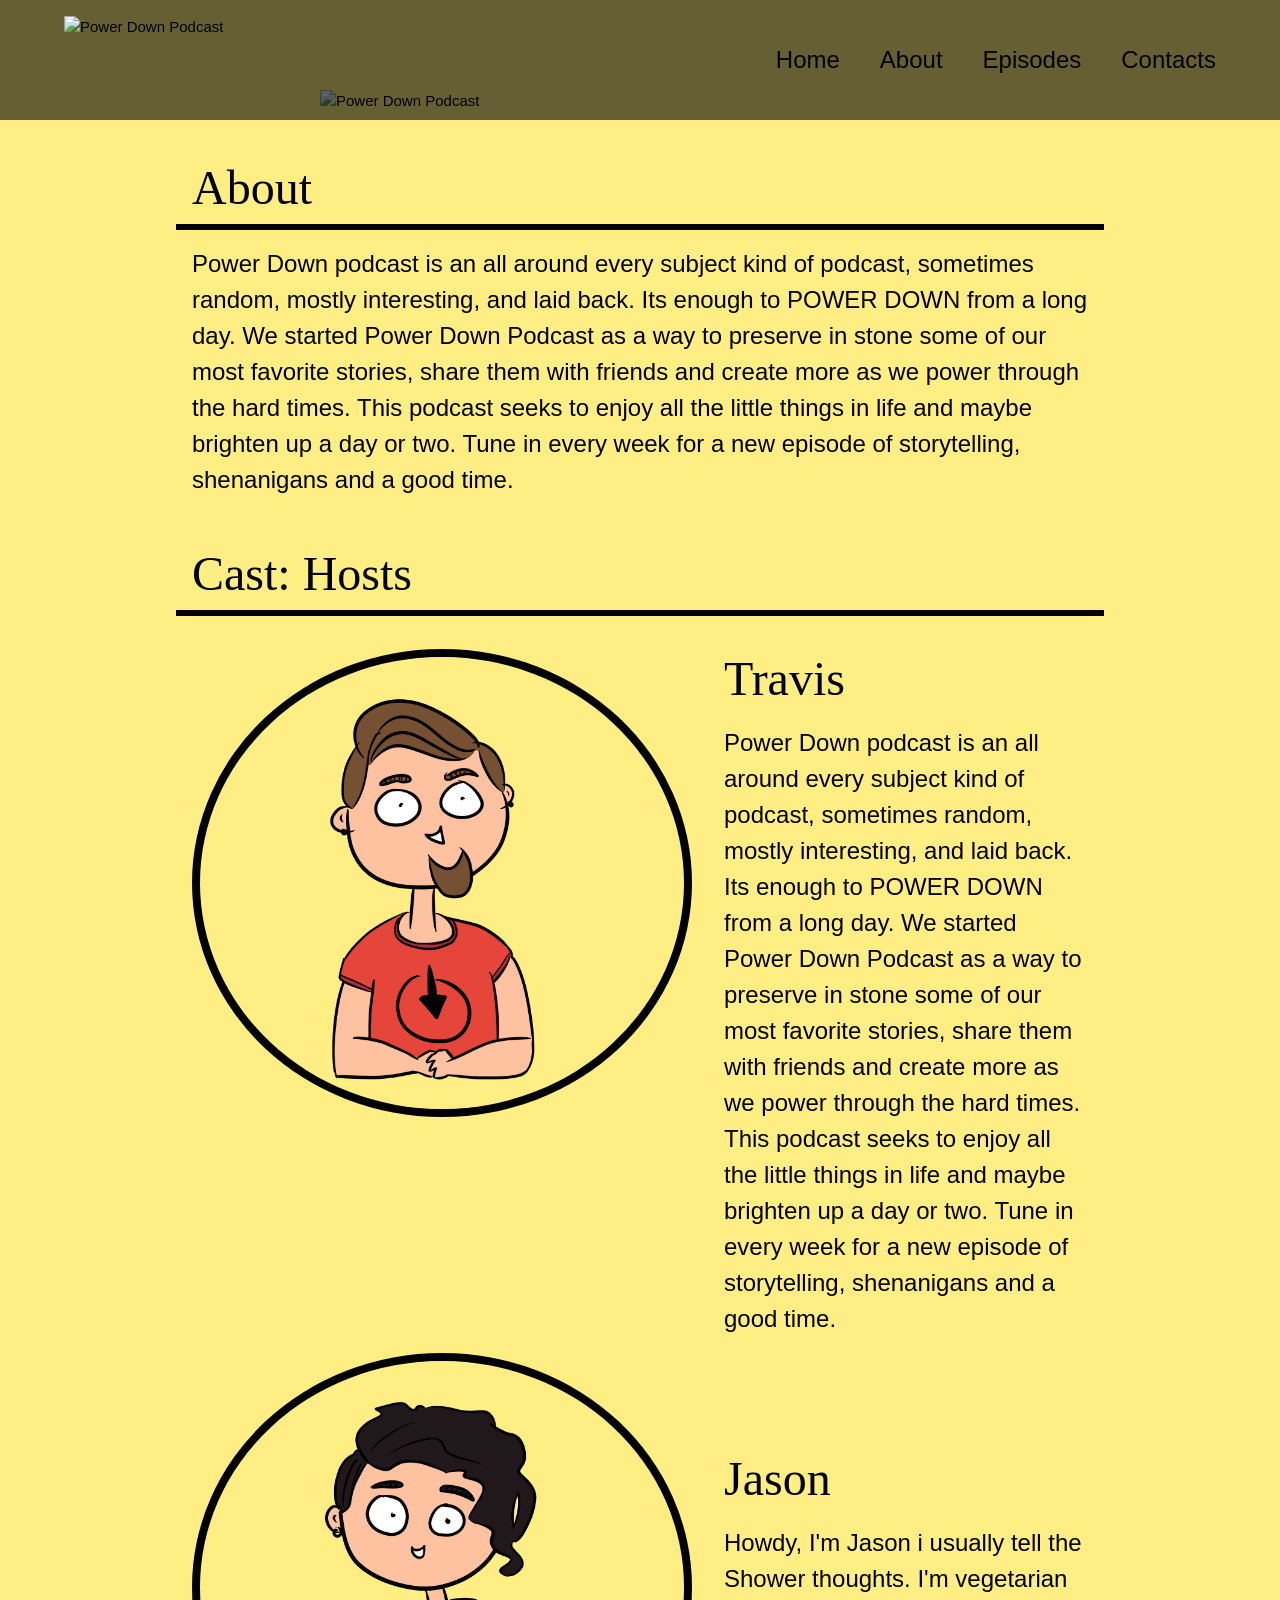
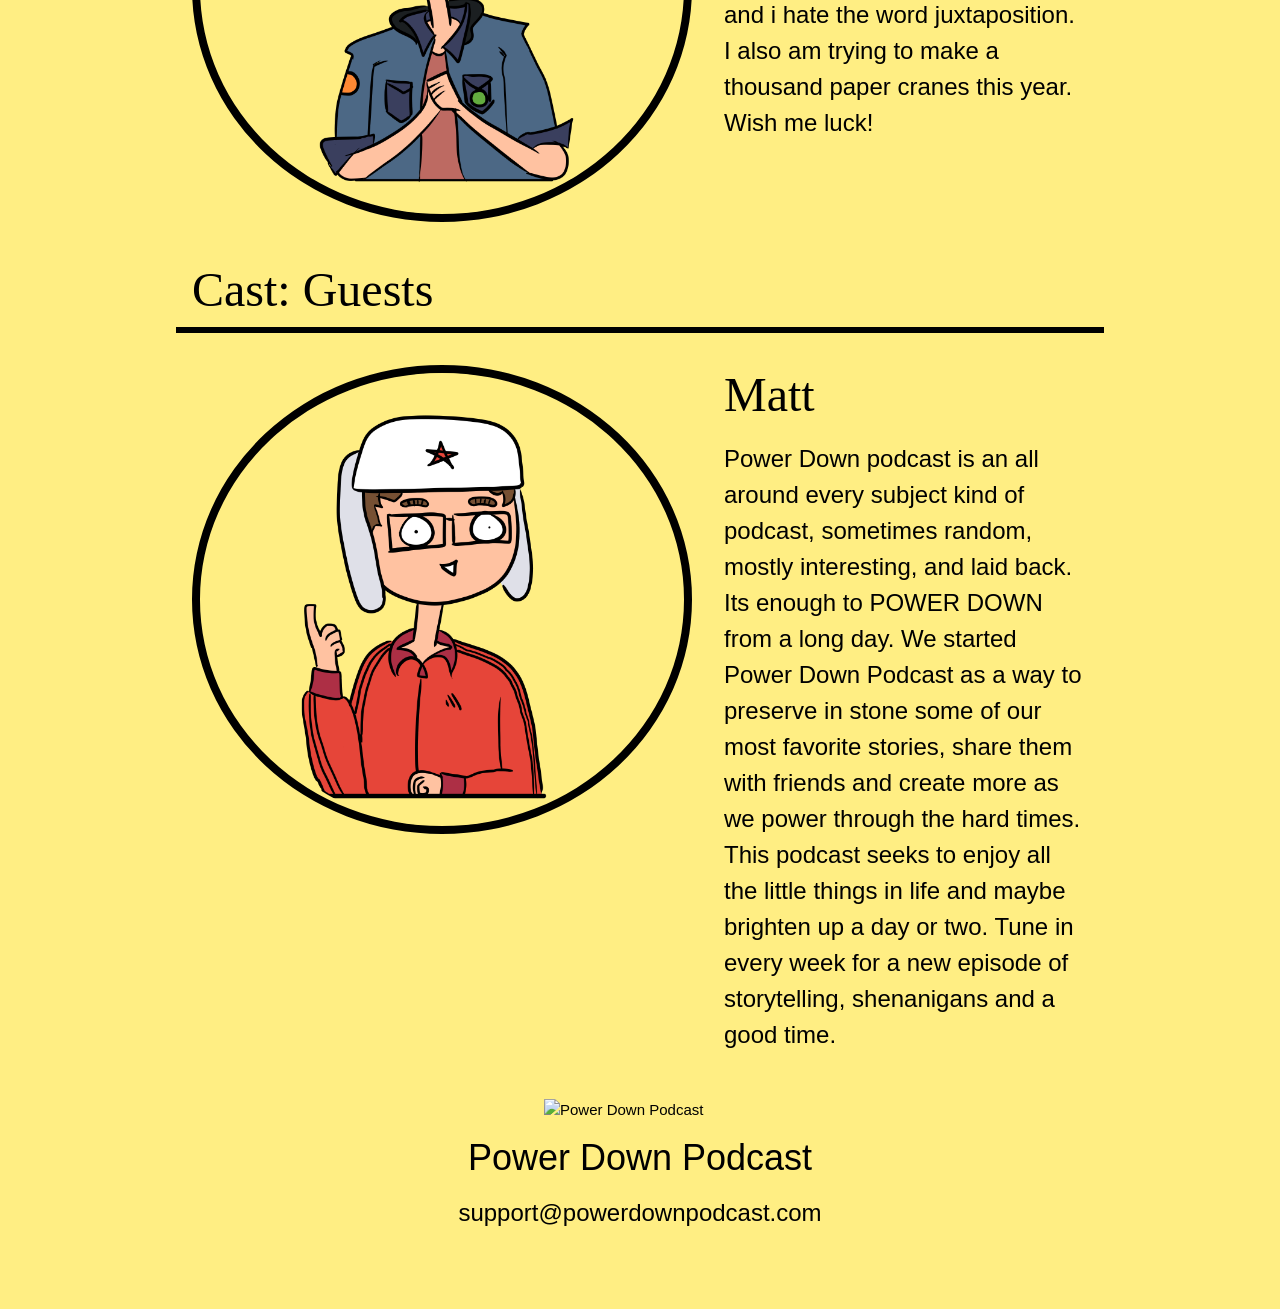
==== www/index.html @ 96c2ef10 "first commit" ====
<!DOCTYPE html>
<html lang="en" dir="ltr">
  <head>
    <meta charset="utf-8">
    <link rel="stylesheet" type="text/css" href="css/style.css">
    <link rel="stylesheet" href="https://www.w3schools.com/w3css/4/w3.css">
    <script src="js/script.js"></script>
    <title>Power Down Podcast</title>
  </head>
  <body>
    <div class="header">
    <div class="inner_header">
      <div class="logo_container">
        <img src="img/logo.png" alt="Power Down Podcast">
      </div>
      <ul class="navigation">
        <a class="w3-button"><li>Home</li></a>
        <a class="w3-button"><li>About</li></a>
        <a class="w3-button"><li>Episodes</li></a>
        <a class="w3-button"><li>Contacts</li></a>
      </ul>
    </div>
  </div>
  <br><br><br><br>
    <img src="img/text.png" alt="Power Down Podcast" class="center">
    <br>
    <div class="w3-container center-container tab">
      <h1 class="w3-panel w3-bottombar w3-border-black">About</h1>
      <p class="w3-container">Power Down podcast is an all around every subject kind of podcast, sometimes
        random, mostly interesting, and laid back. Its enough to POWER DOWN from a
        long day. We started Power Down Podcast as a way to preserve in stone some
        of our most favorite stories, share them with friends and create more as we
        power through the hard times. This podcast seeks to enjoy all the little things
        in life and maybe brighten up a day or two. Tune in every week for a new episode
        of storytelling, shenanigans and a good time.</p>
    </div>
    <br>
    <div class="w3-container center-container tab">
      <h1 class="w3-panel w3-bottombar w3-border-black">Cast: Hosts</h1>
    </div>
    <div class="w3-container center-container">
      <div class="w3-cell-row">
        <div class="w3-container w3-cell">
          <img src="img/Travis.png" class="w3-panel w3-circle" alt="Travis" style="width:500px; border:8px solid black;">
        </div>
        <div class="w3-container w3-cell center-ver tab">
          <h1>Travis</h1>
          <p>Power Down podcast is an all around every subject kind of podcast, sometimes
            random, mostly interesting, and laid back. Its enough to POWER DOWN from a
            long day. We started Power Down Podcast as a way to preserve in stone some
            of our most favorite stories, share them with friends and create more as we
            power through the hard times. This podcast seeks to enjoy all the little things
            in life and maybe brighten up a day or two. Tune in every week for a new episode
            of storytelling, shenanigans and a good time.</p>
        </div>
      </div>
    </div>
    <div class="w3-container center-container">
      <div class="w3-cell-row">
        <div class="w3-container w3-cell">
          <img src="img/Jason.png" class="w3-panel w3-circle" alt="Jason" style="width:500px; border:8px solid black;">
        </div>
        <div class="w3-container w3-cell center-ver tab">
          <h1>Jason</h1>
          <p>Howdy, I'm Jason i usually tell the Shower thoughts. I'm vegetarian and i hate the word juxtaposition. I also am trying to make a thousand paper cranes this year. Wish me luck!</p>
        </div>
      </div>
    </div>
    <div class="w3-container center-container tab">
      <h1 class="w3-panel w3-bottombar w3-border-black">Cast: Guests</h1>
    </div>
    <div class="w3-container center-container">
      <div class="w3-cell-row">
        <div class="w3-container w3-cell">
          <img src="img/Matt.png" class="w3-panel w3-circle" alt="Matt" style="width:500px; border:8px solid black;">
        </div>
        <div class="w3-container w3-cell center-ver tab">
          <h1>Matt</h1>
          <p>Power Down podcast is an all around every subject kind of podcast, sometimes
            random, mostly interesting, and laid back. Its enough to POWER DOWN from a
            long day. We started Power Down Podcast as a way to preserve in stone some
            of our most favorite stories, share them with friends and create more as we
            power through the hard times. This podcast seeks to enjoy all the little things
            in life and maybe brighten up a day or two. Tune in every week for a new episode
            of storytelling, shenanigans and a good time.</p>
        </div>
      </div>
    </div>
    <br><br>
    <div class="center">
      <img src="img/logo.png" alt="Power Down Podcast" class="center" style="width: 30%;">
      <h1 class="w3-center">Power Down Podcast</h1>
      <h3 class="w3-center">support@powerdownpodcast.com</h3>
      <br><br><br>
    </div>
  </body>
</html>
---- www/css/style.css ----
*{
    margin: 0;
    padding: 0;
    list-style: none;
    text-decoration: none;

}

body {
  background-color: rgba(255, 238, 131);
}

.header{
  width: 100%;
  height: 120px;
  display: block;
  background-color: #0009;
  position: fixed;
  top: 0;
}

.inner_header{
  width: 90%;
  height: 100%;
  display: block;
  margin: 0 auto;
}

.logo_container{
  height: 100%;
  display: table;
  float: left;
}

.logo_container h1{
  color: black;
  height: 100%;
  display: table-cell;
  vertical-align: middle;
}

.logo_container img{
  display: table-cell;
  vertical-align: middle;
  padding-top: 16px;
  height: 80%;
}

.navigation{
  float: right;
  height: 100%;
}

.navigation a{
  height: 100%;
  display: table;
  float: left;
  padding: 0px 20px;
}

.navigation a:last-child{
  padding-right: 0px;
}

.navigation a li{
  display: table-cell;
  vertical-align: middle;
  height: 100%;
  color: black;
  font-size: 24px;
  font-family: Impact, Charcoal, sans-serif;
}

.navigation a li:hover {
    color: #FFF;
}

.center {
  display: block;
  margin-left: auto;
  margin-right: auto;
  width: 50%;
}

.center-container {
  display: block;
  margin-left: auto;
  margin-right: auto;
  width: 75%;
}

.tab h1{
    font-family: Impact;
    font-size: 48px;
}

.tab p{
  font-family:sans-serif;
  font-size: 24px;
}

.center-ver {
  display: table-cell;
  vertical-align: middle;
}
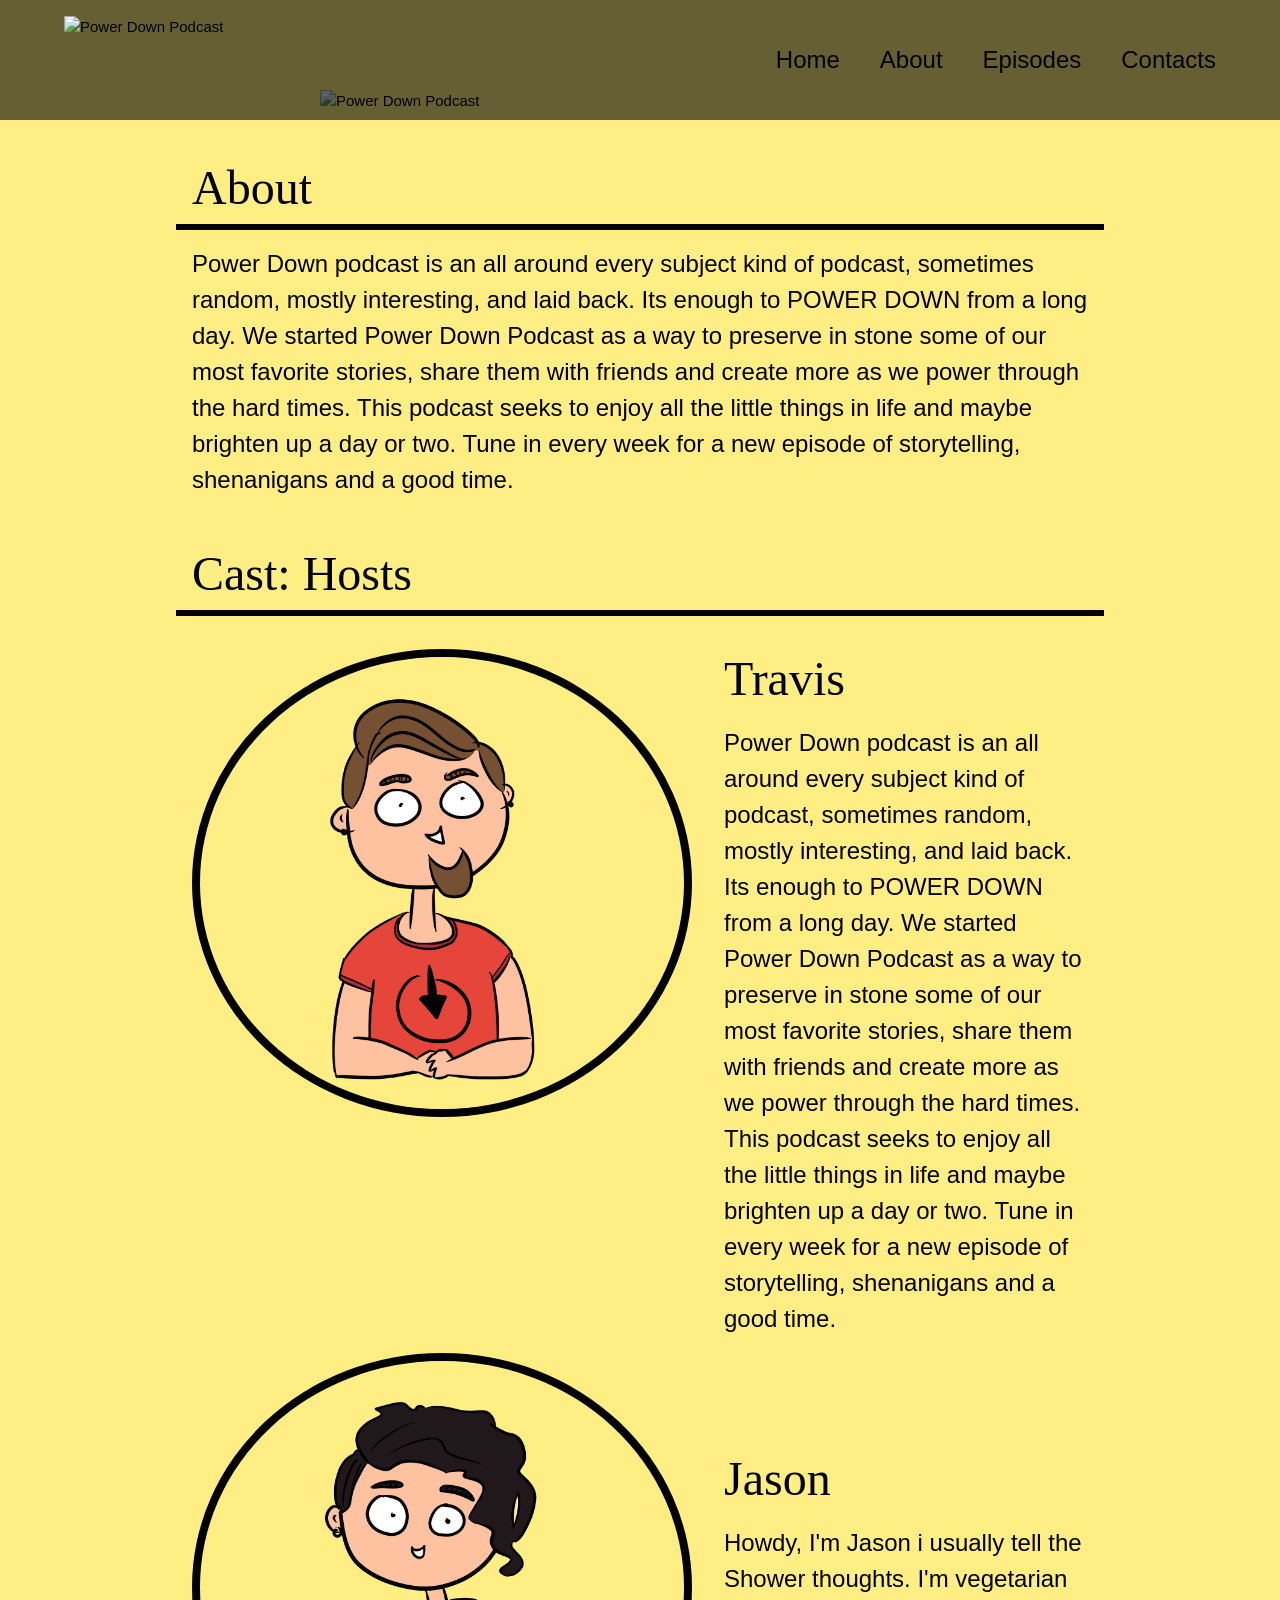
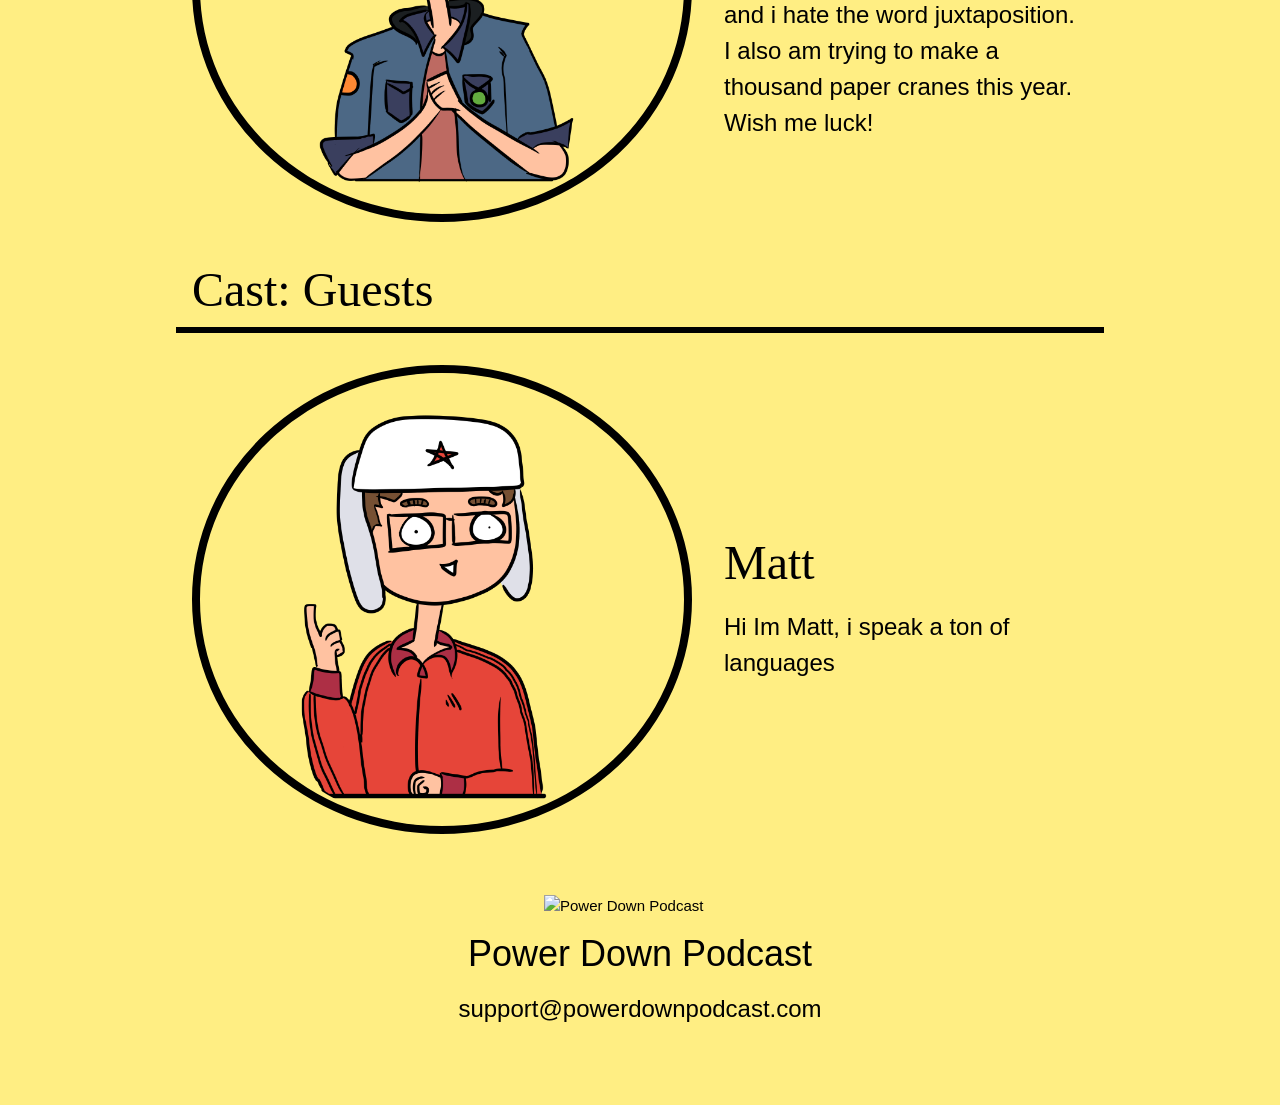
==== commit d55bcb09: "Test Commit" ====
--- a/www/index.html
+++ b/www/index.html
@@ -76,13 +76,7 @@
         </div>
         <div class="w3-container w3-cell center-ver tab">
           <h1>Matt</h1>
-          <p>Power Down podcast is an all around every subject kind of podcast, sometimes
-            random, mostly interesting, and laid back. Its enough to POWER DOWN from a
-            long day. We started Power Down Podcast as a way to preserve in stone some
-            of our most favorite stories, share them with friends and create more as we
-            power through the hard times. This podcast seeks to enjoy all the little things
-            in life and maybe brighten up a day or two. Tune in every week for a new episode
-            of storytelling, shenanigans and a good time.</p>
+          <p>Hi Im Matt, i speak a ton of languages</p>
         </div>
       </div>
     </div>
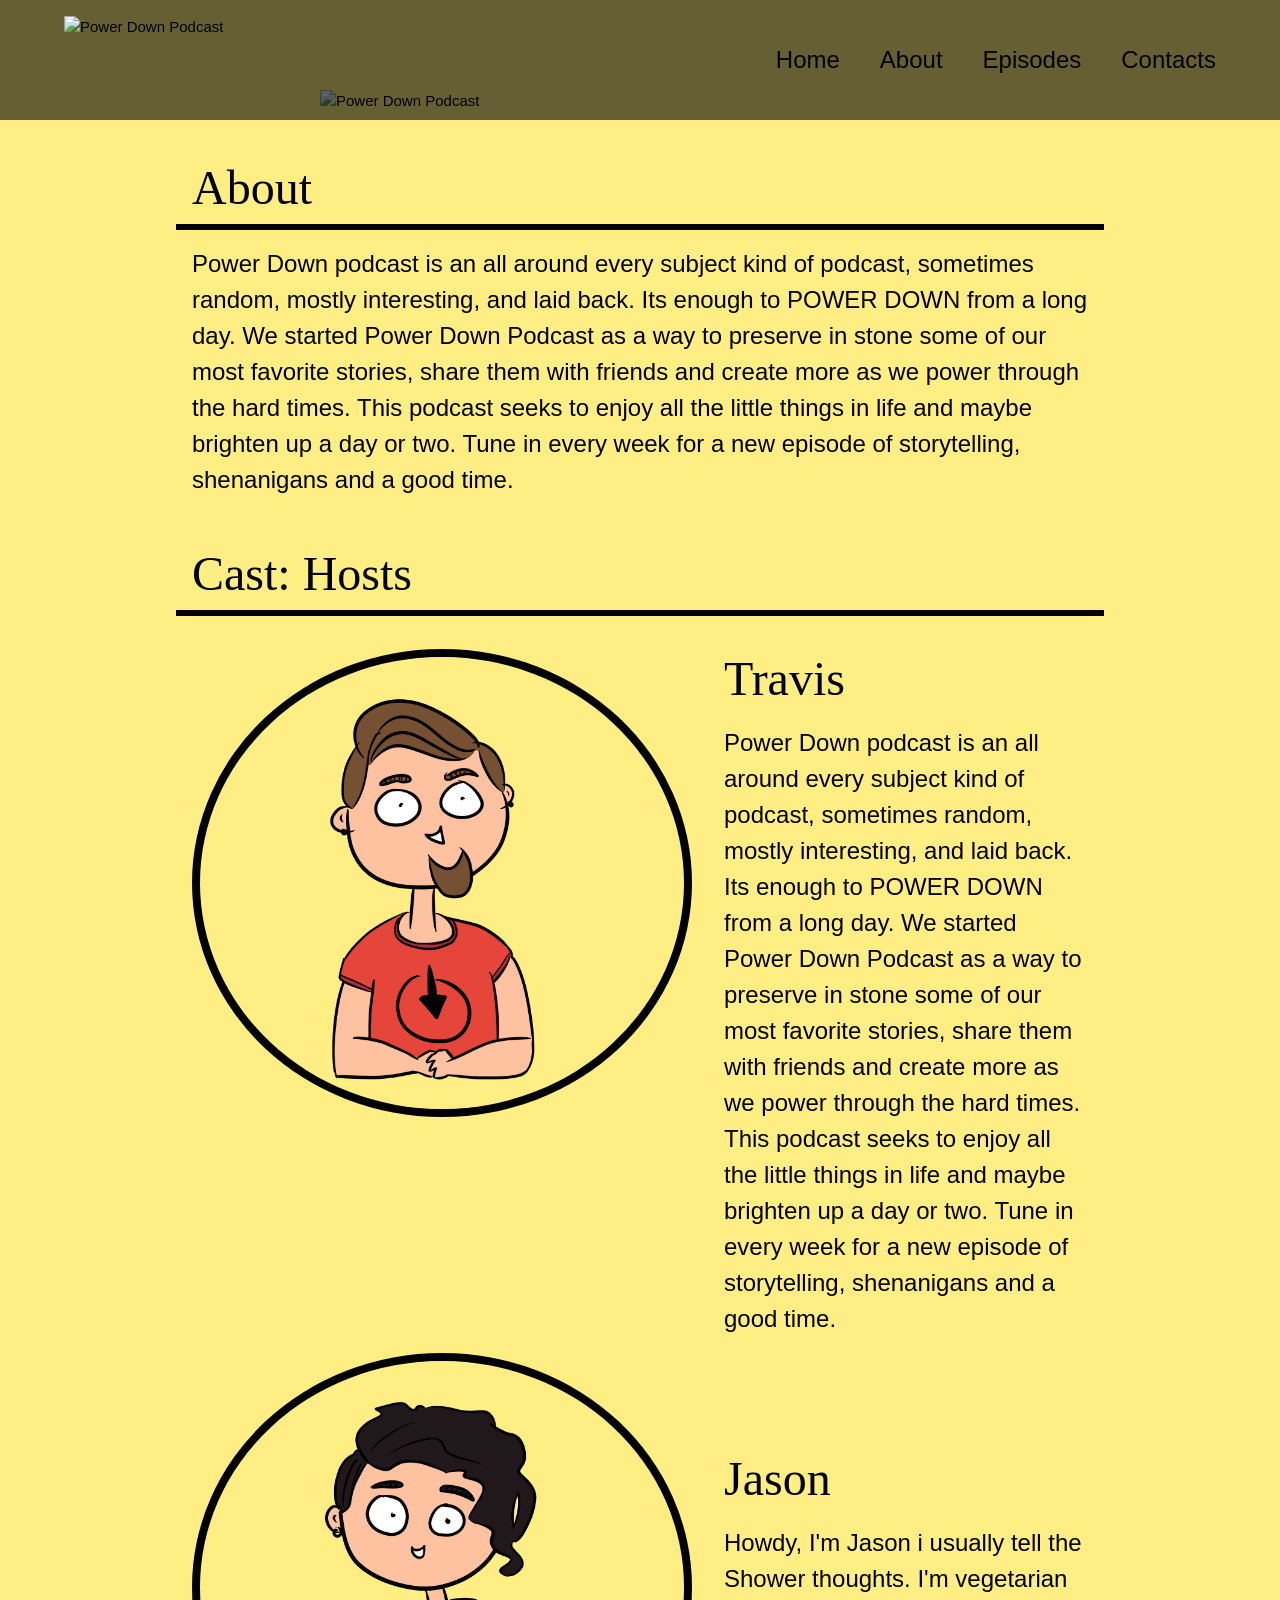
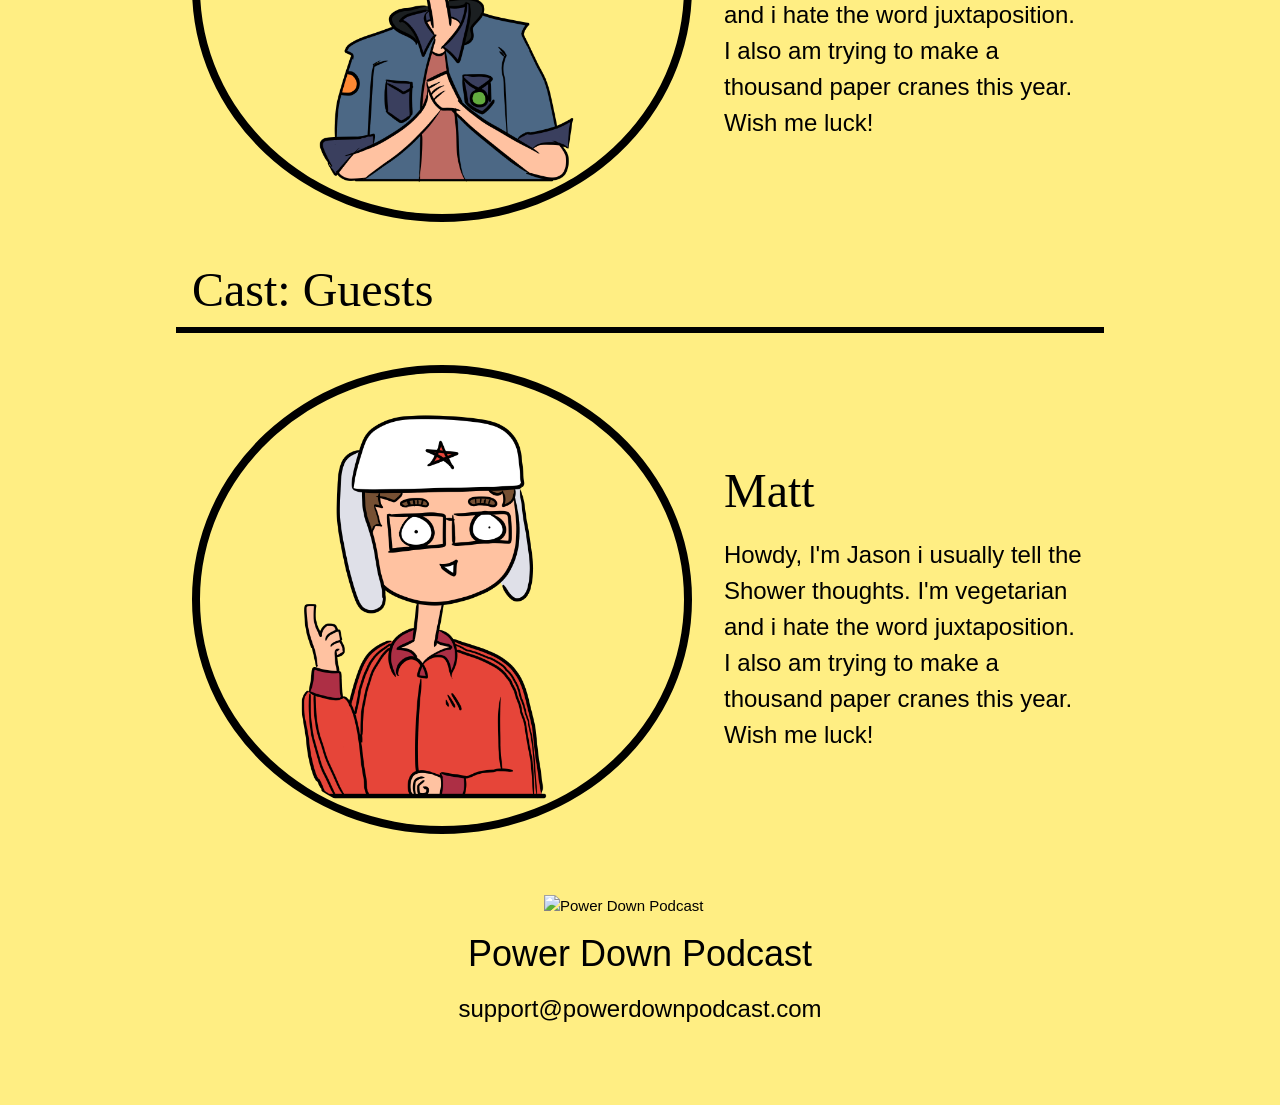
==== commit 749be6e4: "Commit test after publish" ====
--- a/www/index.html
+++ b/www/index.html
@@ -76,7 +76,7 @@
         </div>
         <div class="w3-container w3-cell center-ver tab">
           <h1>Matt</h1>
-          <p>Hi Im Matt, i speak a ton of languages</p>
+          <p>Howdy, I'm Jason i usually tell the Shower thoughts. I'm vegetarian and i hate the word juxtaposition. I also am trying to make a thousand paper cranes this year. Wish me luck!</p>
         </div>
       </div>
     </div>
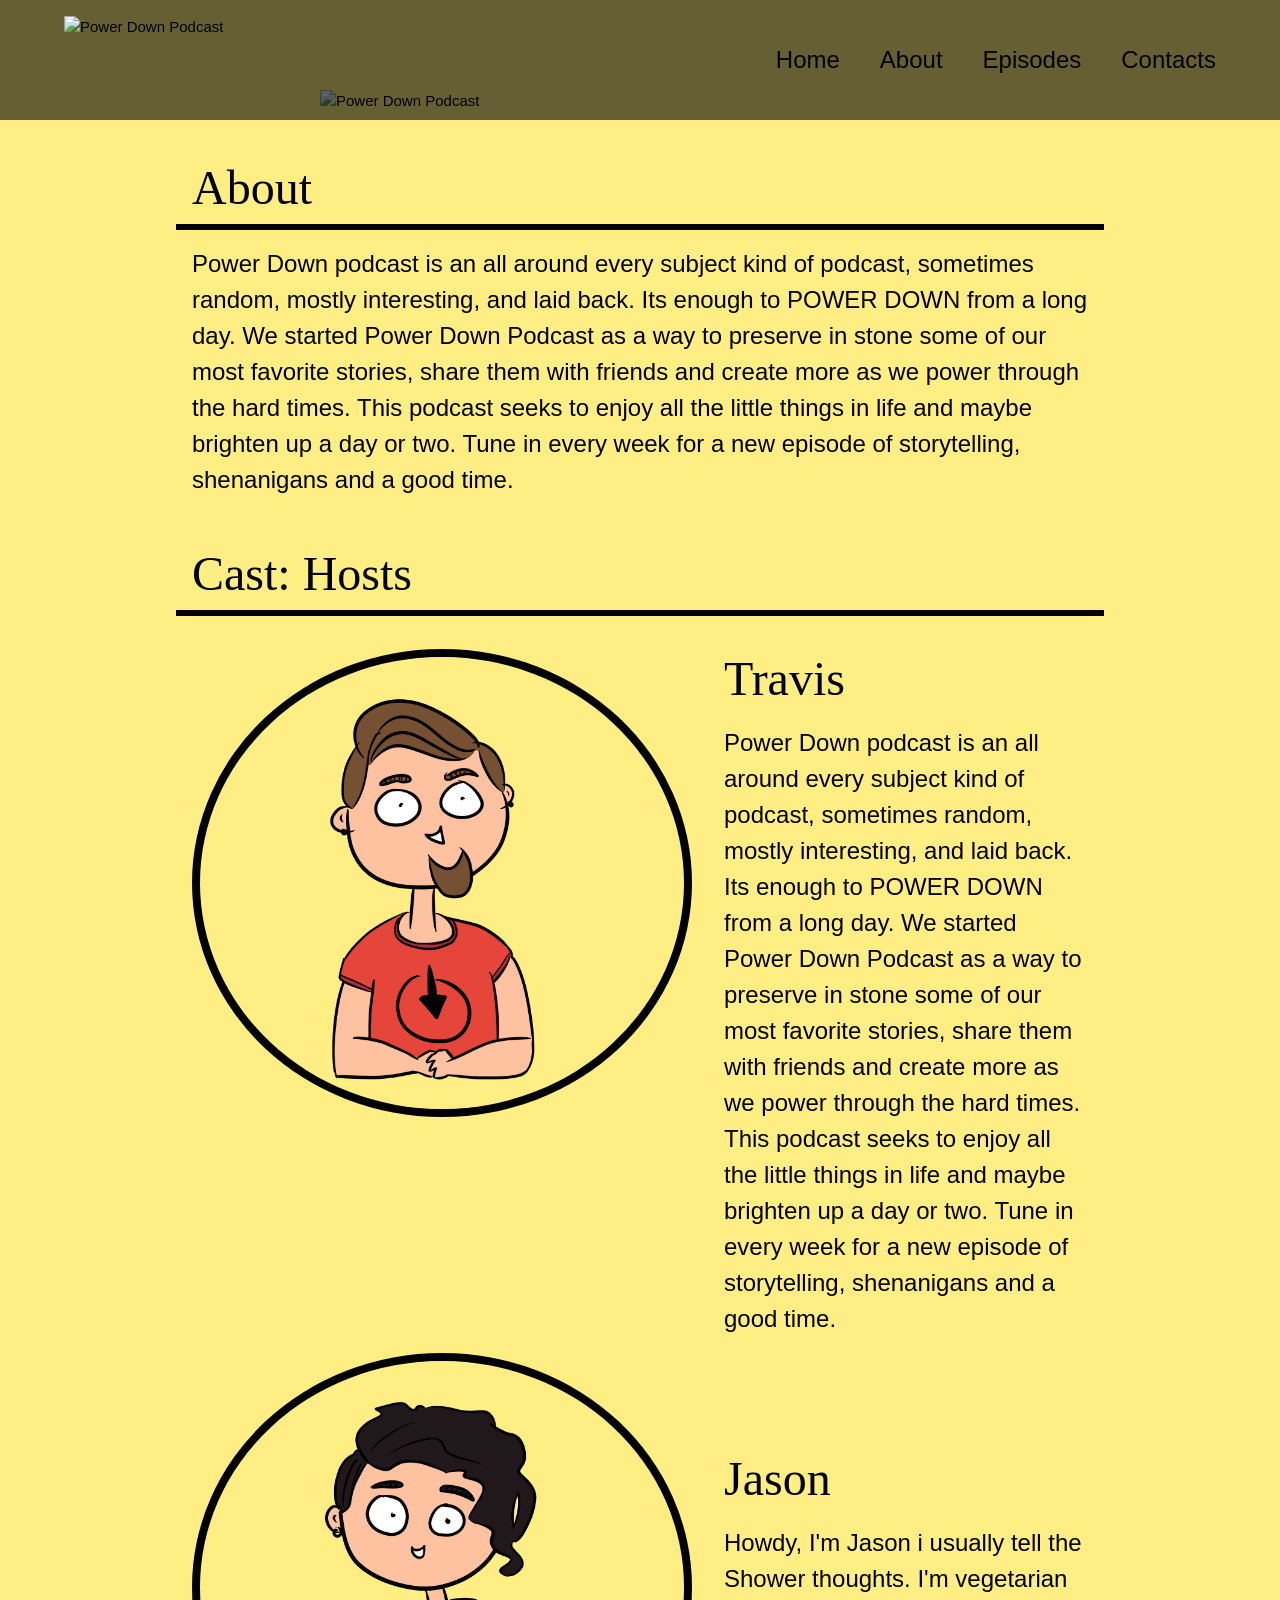
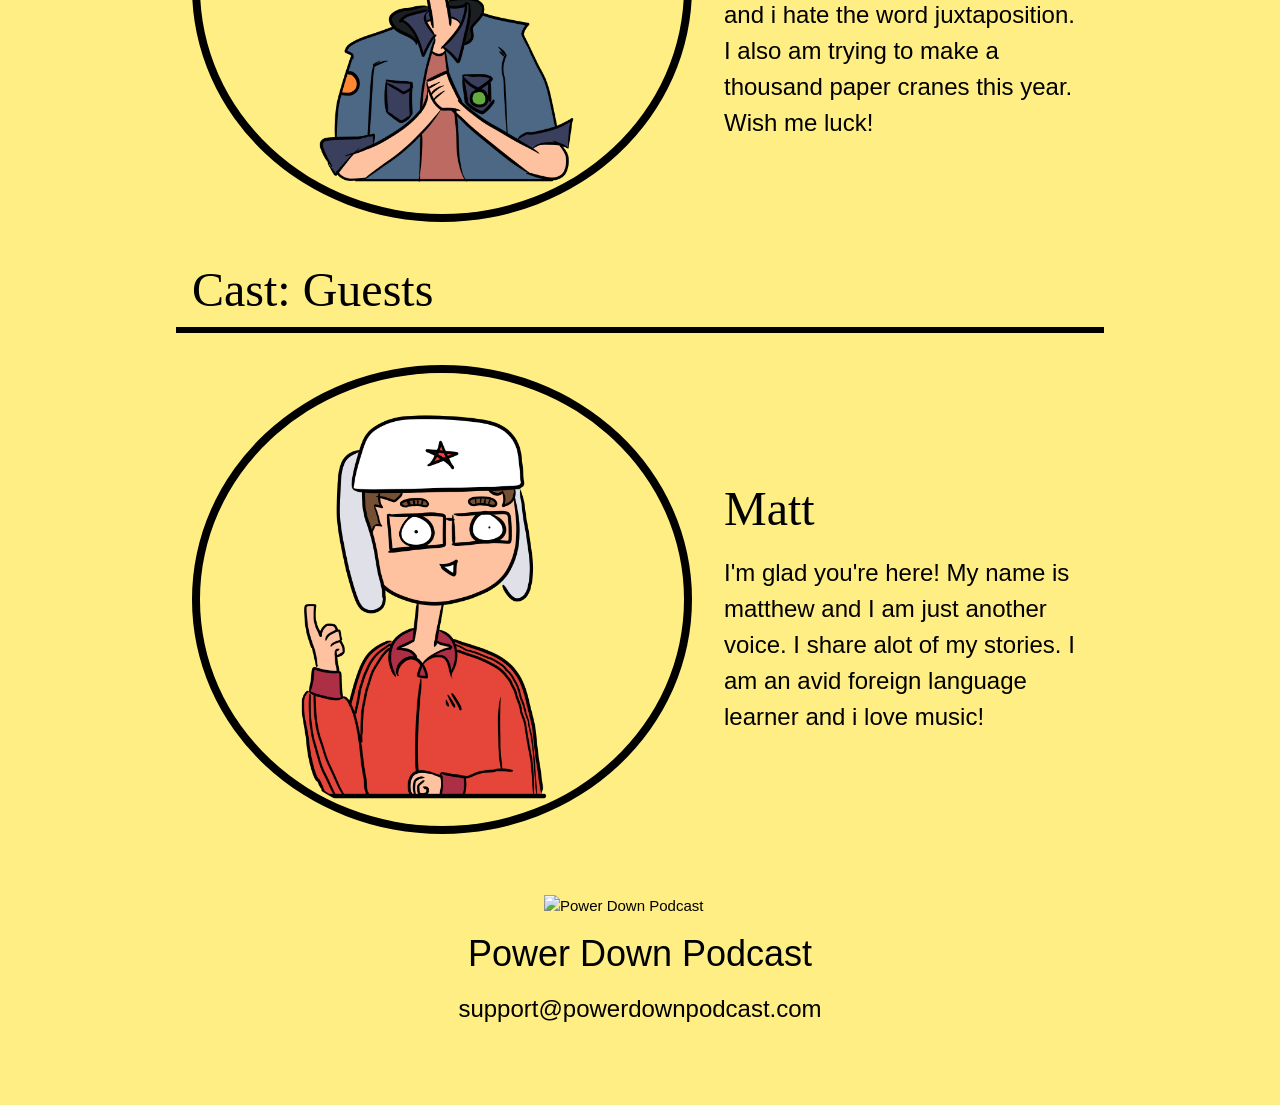
==== commit d8c75b54: "Matt Add" ====
--- a/www/index.html
+++ b/www/index.html
@@ -76,7 +76,7 @@
         </div>
         <div class="w3-container w3-cell center-ver tab">
           <h1>Matt</h1>
-          <p>Howdy, I'm Jason i usually tell the Shower thoughts. I'm vegetarian and i hate the word juxtaposition. I also am trying to make a thousand paper cranes this year. Wish me luck!</p>
+          <p>I'm glad you're here! My name is matthew and I am just another voice. I share alot of my stories. I am an avid foreign language learner and i love music!</p>
         </div>
       </div>
     </div>
